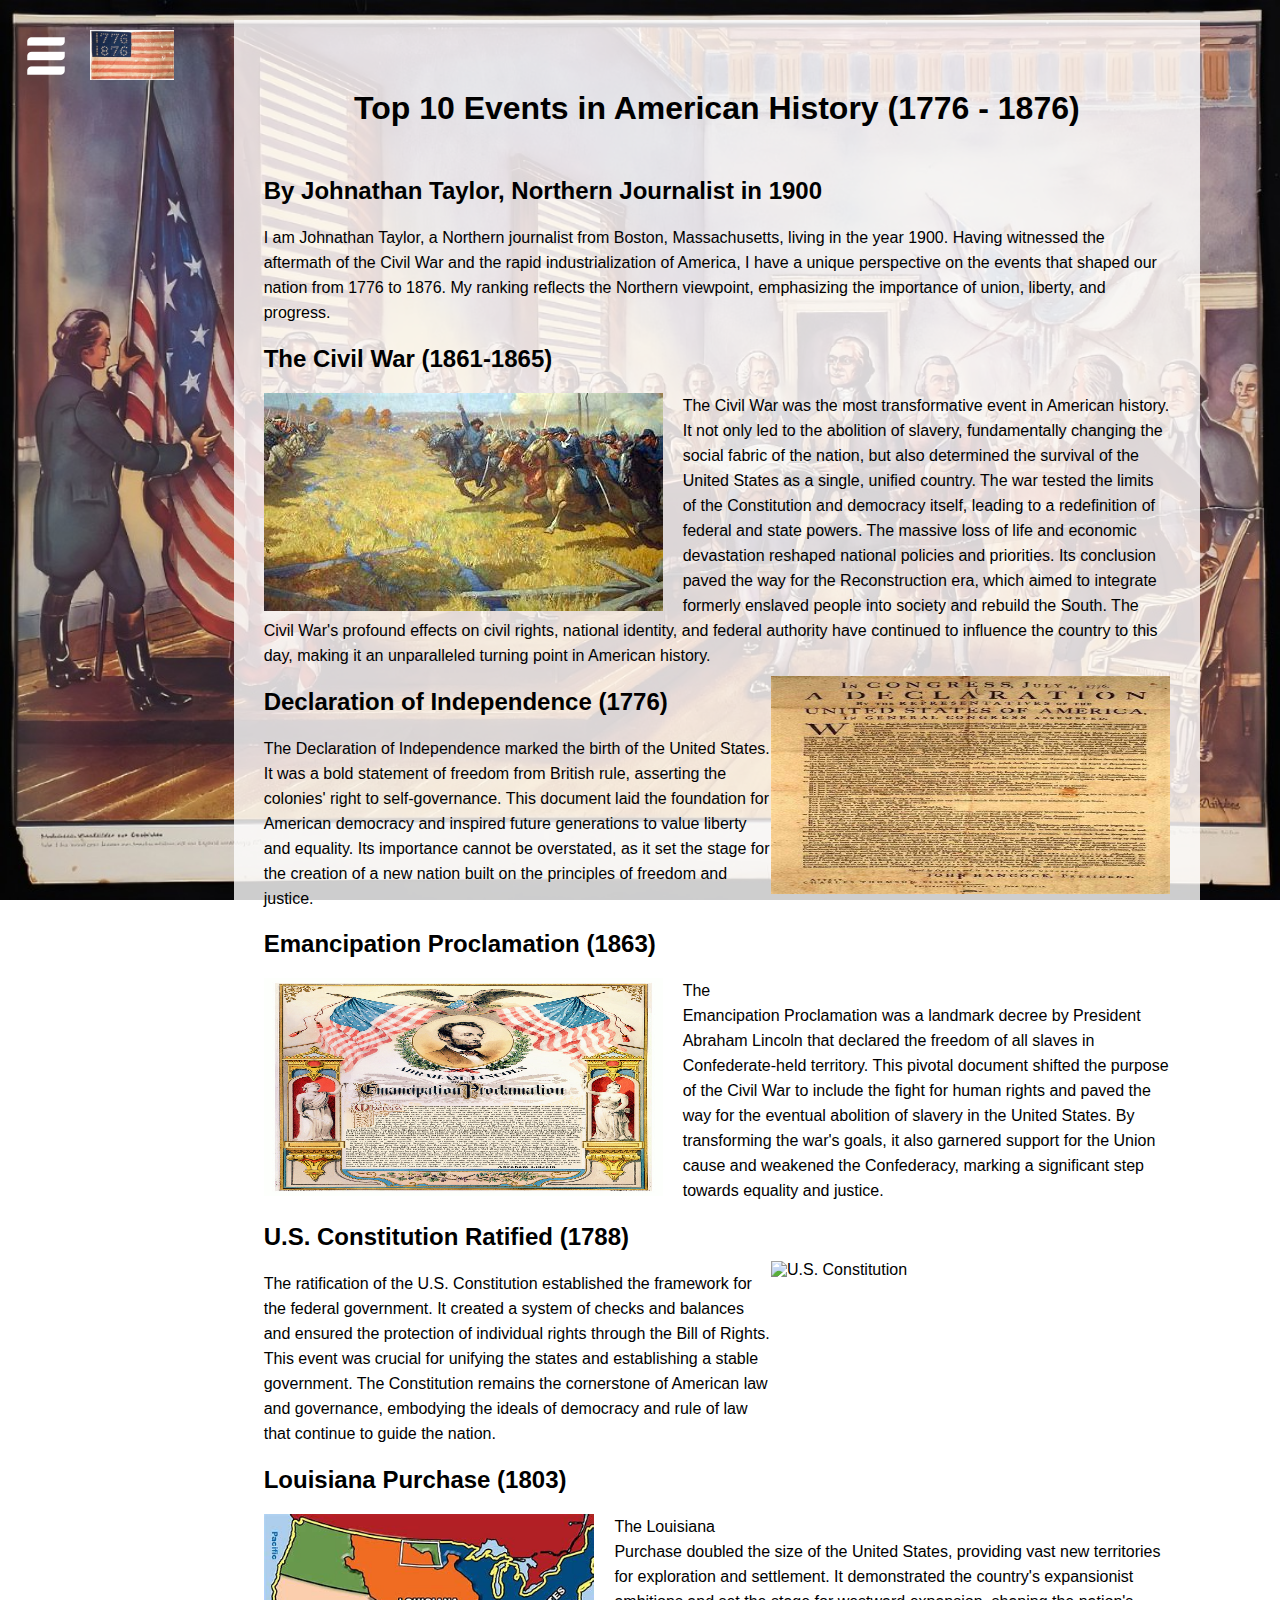
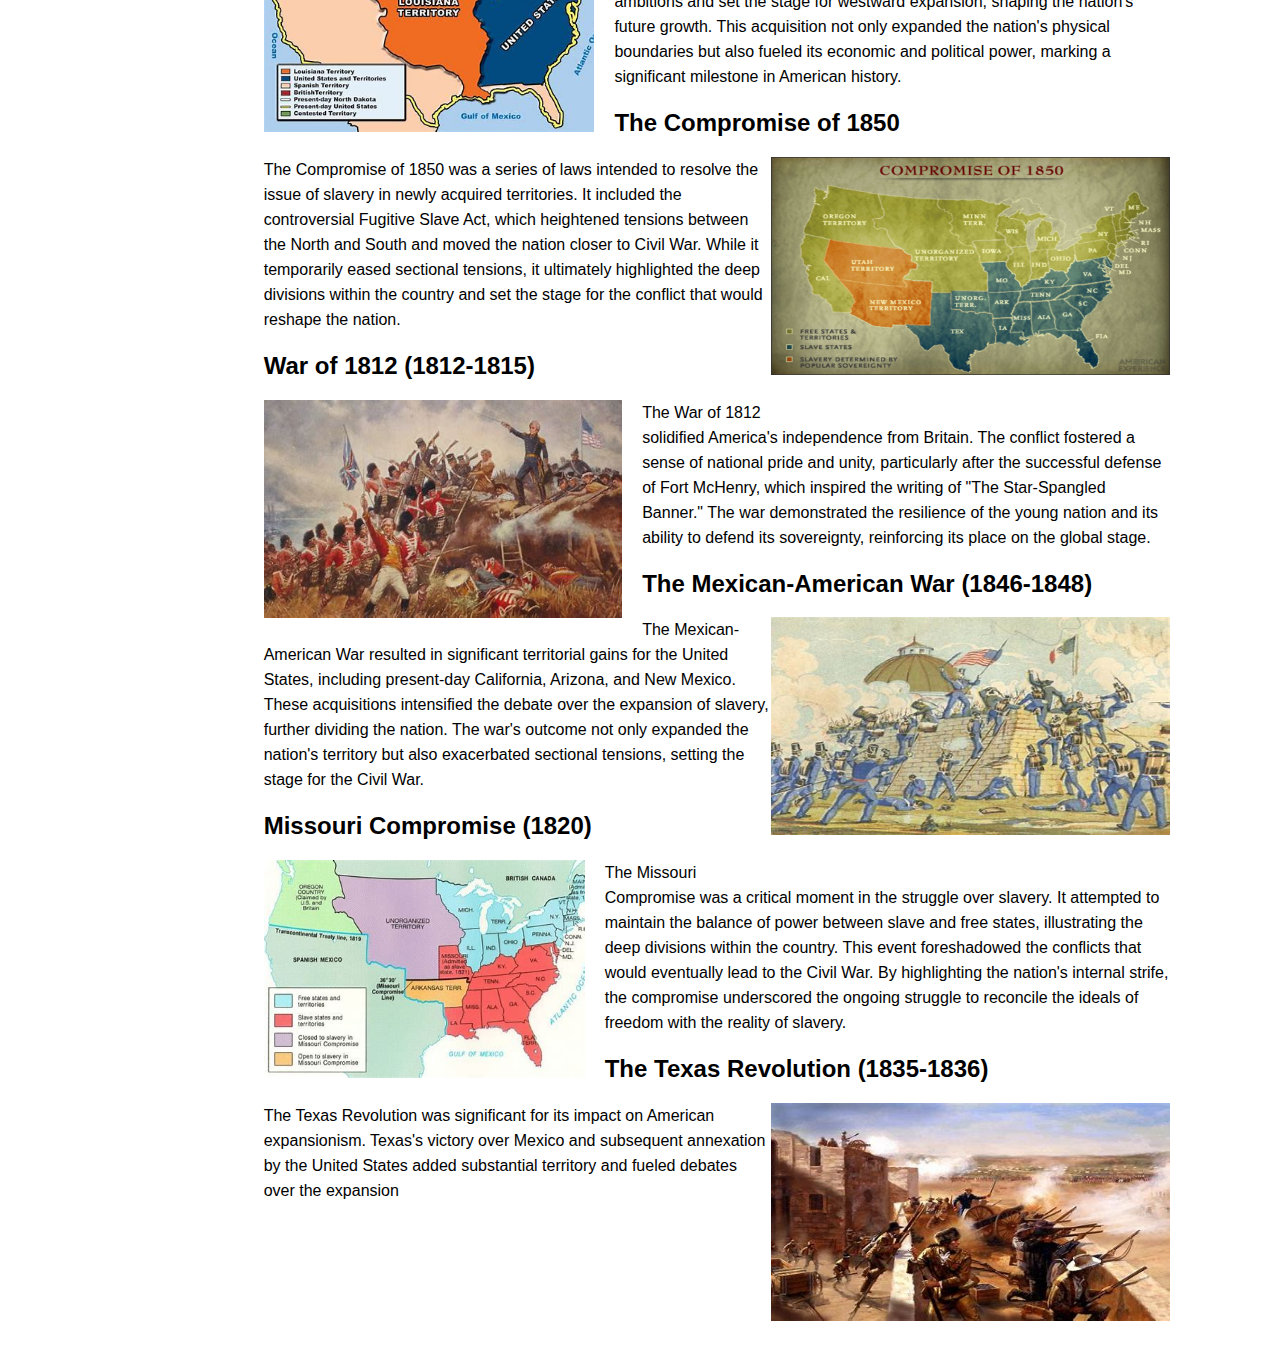
==== indez.html @ f1295c0d "Add files via upload" ====
<!DOCTYPE html>
<html lang="en">
<head>
    <meta charset="UTF-8">
    <meta name="viewport" content="width=device-width, initial-scale=1.0">
    <title>Top 10 Events in American History (1776 - 1876)</title>
    <link rel="stylesheet" href="st.css">
    <link rel="icon" href="american-flag-logo-png-4.png" type="image/png">
    <script src="history.js" defer></script>
</head>
<body>
    <div class="container">
        <div class="header">
        <div class="leftsection">
        <button id="hamburger-menu">
            <img src="icons8-hamburger-menu-50 (1).png" alt="Menu">
        </button>
        <img class="logo" src="image2.png" alt="">

    </div>
</div>
        <aside id="sidebar" class="sidebar">
            <button id="hamburger-inside">
                <img src="icons8-x-50 (1).png" alt="Menu">
            </button>
            <ul>
                <li><a href="#event1">The Civil War (1861-1865)</a></li>
                <li><a href="#event2">Declaration of Independence (1776)</a></li>
                <li><a href="#event3">Emancipation Proclamation (1863)</a></li>
                <li><a href="#event4">U.S. Constitution Ratified (1788)</a></li>
                <li><a href="#event5">Louisiana Purchase (1803)</a></li>
                <li><a href="#event6">The Compromise of 1850</a></li>
                <li><a href="#event7">War of 1812 (1812-1815)</a></li>
                <li><a href="#event8">The Mexican-American War (1846-1848)</a></li>
                <li><a href="#event9">Missouri Compromise (1820)</a></li>
                <li><a href="#event10">The Texas Revolution (1835-1836)</a></li>
            </ul>
        </aside>
        <main class="content">
            <h1>Top 10 Events in American History (1776 - 1876)</h1>
            <h2>By Johnathan Taylor, Northern Journalist in 1900</h2>
            <p class="event-description">I am Johnathan Taylor, a Northern journalist from Boston, Massachusetts, living in the year 1900. Having witnessed the aftermath of the Civil War and the rapid industrialization of America, I have a unique perspective on the events that shaped our nation from 1776 to 1876. My ranking reflects the Northern viewpoint, emphasizing the importance of union, liberty, and progress.</p>

            <div class="event" id="event1">
                <h2>The Civil War (1861-1865)</h2>
                <img class="image" src="image1.png" alt="Civil War">
                <p class="event-description">
                    The Civil War was the most transformative event in American history. It not only led to the abolition of slavery, fundamentally changing the social fabric of the nation, but also determined the survival of the United States as a single, unified country. The war tested the limits of the Constitution and democracy itself, leading to a redefinition of federal and state powers. The massive loss of life and economic devastation reshaped national policies and priorities. Its conclusion paved the way for the Reconstruction era, which aimed to integrate formerly enslaved people into society and rebuild the South. The Civil War's profound effects on civil rights, national identity, and federal authority have continued to influence the country to this day, making it an unparalleled turning point in American history.
                </p>
            </div>

            <div class="event" id="event2">
                <h2 style="display: flex;">Declaration of Independence (1776)</h2>
                <img class="image2 image3" src="image5.png"style=" position: relative;
                top: -60px; " alt="Declaration of Independence">
                <p class="event-description">
                    The Declaration of Independence marked the birth of the United States. It was a bold statement of freedom from British rule, asserting the colonies' right to self-governance. This document laid the foundation for American democracy and inspired future generations to value liberty and equality. Its importance cannot be overstated, as it set the stage for the creation of a new nation built on the principles of freedom and justice.
                </p>
            </div>

            <div class="event" id="event3">
                <h2>Emancipation Proclamation (1863)</h2>
                <img class="image" src="image3.png" style="height: 218px;width: 399px;" alt="Emancipation Proclamation">
                <p class="event-description">
                    The Emancipation Proclamation was a landmark decree by President Abraham Lincoln that declared the freedom of all slaves in Confederate-held territory. This pivotal document shifted the purpose of the Civil War to include the fight for human rights and paved the way for the eventual abolition of slavery in the United States. By transforming the war's goals, it also garnered support for the Union cause and weakened the Confederacy, marking a significant step towards equality and justice.
                </p>
            </div>

            <div class="event" id="event4">
                <h2>U.S. Constitution Ratified (1788)</h2>
                <img class="image2" src="image6.png" style=" position: relative;
                top: -10px; "alt="U.S. Constitution">
                <p class="event-description">
                    The ratification of the U.S. Constitution established the framework for the federal government. It created a system of checks and balances and ensured the protection of individual rights through the Bill of Rights. This event was crucial for unifying the states and establishing a stable government. The Constitution remains the cornerstone of American law and governance, embodying the ideals of democracy and rule of law that continue to guide the nation.
                </p>
            </div>

            <div class="event" id="event5">
                <h2>Louisiana Purchase (1803)</h2>
                <img class="image" src="image7.png" alt="Louisiana Purchase">
                <p class="event-description">
                    The Louisiana Purchase doubled the size of the United States, providing vast new territories for exploration and settlement. It demonstrated the country's expansionist ambitions and set the stage for westward expansion, shaping the nation's future growth. This acquisition not only expanded the nation's physical boundaries but also fueled its economic and political power, marking a significant milestone in American history.
                </p>
            </div>

            <div class="event" id="event6">
                <h2>The Compromise of 1850</h2>
                <img class="image2" src="image8.png" alt="Compromise of 1850">
                <p class="event-description">
                    The Compromise of 1850 was a series of laws intended to resolve the issue of slavery in newly acquired territories. It included the controversial Fugitive Slave Act, which heightened tensions between the North and South and moved the nation closer to Civil War. While it temporarily eased sectional tensions, it ultimately highlighted the deep divisions within the country and set the stage for the conflict that would reshape the nation.
                </p>
            </div>

            <div class="event" id="event7">
                <h2>War of 1812 (1812-1815)</h2>
                <img class="image" src="image9.png" alt="War of 1812">
                <p class="event-description">
                    The War of 1812 solidified America's independence from Britain. The conflict fostered a sense of national pride and unity, particularly after the successful defense of Fort McHenry, which inspired the writing of "The Star-Spangled Banner." The war demonstrated the resilience of the young nation and its ability to defend its sovereignty, reinforcing its place on the global stage.
                </p>
            </div>

            <div class="event" id="event8">
                <h2>The Mexican-American War (1846-1848)</h2>
                <img class="image2" src="image10.png" alt="Mexican-American War">
                <p class="event-description">
                    The Mexican-American War resulted in significant territorial gains for the United States, including present-day California, Arizona, and New Mexico. These acquisitions intensified the debate over the expansion of slavery, further dividing the nation. The war's outcome not only expanded the nation's territory but also exacerbated sectional tensions, setting the stage for the Civil War.
                </p>
            </div>

            <div class="event" id="event9">
                <h2>Missouri Compromise (1820)</h2>
                <img class="image" src="image11.png" alt="Missouri Compromise">
                <p class="event-description">
                    The Missouri Compromise was a critical moment in the struggle over slavery. It attempted to maintain the balance of power between slave and free states, illustrating the deep divisions within the country. This event foreshadowed the conflicts that would eventually lead to the Civil War. By highlighting the nation's internal strife, the compromise underscored the ongoing struggle to reconcile the ideals of freedom with the reality of slavery.
                </p>
            </div>

            <div class="event" id="event10">
                <h2>The Texas Revolution (1835-1836)</h2>
                <img class="image2" src="image12.png" alt="Texas Revolution">
                <p class="event-description">
                    The Texas Revolution was significant for its impact on American expansionism. Texas's victory over Mexico and subsequent annexation by the United States added substantial territory and fueled debates over the expansion
                    </main>
                    <style>
                        body {
    font-family: Arial, sans-serif;
    margin: 0;
    color: rgb(0, 0, 0);
    background-image: url(image.png);
    background-size: 100%;
    background-repeat:round;
    background-attachment: fixed;
    
}
html {
    overflow-y: scroll; 
    height: 100%; 
    
}

.container {
    display: flex;
   min-height: 100vh;
   
}

.sidebar {
    position: fixed;
    left: -300px;
    width: 300px;
    height: 100%;
    background-color: #532d2d;
    transition: left 0.3s ease; 
    padding-top: 20px;
}

.sidebar.active {
    left: 0; 
}

.sidebar h2 {
    color: #ecf0f1;
    text-align: center;
}

.sidebar ul {
    list-style-type: disc;
    padding: 0;
}

.sidebar ul li {
    margin: 15px 0;
}

.sidebar ul li a {
    color: #ecf0f1;
    text-decoration: none;
    font-size: 1.1em;
    transition: color 0.3s;
    margin-left: 10px;
}

.sidebar ul li a:hover {
    color: #3498db;
}

@media (max-width: 768px) {
    .container {
        flex-direction: column;
    }

    .sidebar {
        width: 100%;
        height: auto;
        position: static;
    }
}

#hamburger-menu, #hamburger-inside {
    height: 80px;
    margin: 50px;
    border: none;
    background-color: transparent;
}

#hamburger-inside {
    height: 80px;
    margin: 0px;
    padding-left: 30px;
    padding-bottom: 10px;
}

#hamburger-menu {
    margin-top: 60px;
}

.content {
    margin-top: 20px;
    background: #3498db;
    padding: 20px 30px;
    flex: 1;
    
    background-color:  rgba(255, 255, 255, 0.8);
    margin-left: 50px;
    margin-right: 80px;
    box-sizing: border-box;
    
}

h1 {
    margin-bottom: 50px;
    text-align: center;
    margin-top: 50px;
}

.event-description {
    line-height: 25px;
}

#event2 {
    display: block;
}

.image {
    float: left;
    margin-right: 20px;
    height: 218px;
}

#hamburger-menu {
    height: 60px;
    width: 60px;
    margin: 15px;
    margin-top: 30px;
}

.leftsection {
    display: flex;
    align-items: center;
    height: 100px;
}

.logo {
    height: 50px;
    margin-right: 10px;
    margin-top: 10px;
    align-items: center;
}

img {
   
    overflow: clip;
}

.header {
    height: 55px;
    display: flex;
    flex-direction: row;
    justify-content: space-between;
    position:sticky;
    top: 0;
    left: 0;
    right: 0;
    z-index: 0;
    background-color: transparent;
    border-bottom-width: 1px;
    border-bottom-style: solid;
    border-bottom-color: transparent;

}

.image3 {
    width: 399px;
    height: 250px;
}

.image2 {
    float: right;
    height: 218px;
    width: 399px;
    padding-bottom: 30px;
}

                    </style>
                    <script>
                        document.addEventListener("DOMContentLoaded", function() {
    var sidebar = document.getElementById("sidebar");
    var hamburgerMenu = document.getElementById("hamburger-menu");
    var hamburgerInside = document.getElementById("hamburger-inside");

    function toggleSidebar() {
        sidebar.classList.toggle("active");
    }

    hamburgerMenu.addEventListener("click", function(event) {
        event.stopPropagation(); // Prevent the click event from bubbling up
        toggleSidebar();
    });

    hamburgerInside.addEventListener("click", function(event) {
        event.stopPropagation(); // Prevent the click event from bubbling up
        toggleSidebar();
    });

    document.addEventListener("click", function(event) {
        if (!sidebar.contains(event.target) && !hamburgerMenu.contains(event.target) && !hamburgerInside.contains(event.target)) {
            sidebar.classList.remove("active");
        }
    });
});
document.body.style.overflow = 'auto';
                    </script>
---- st.css ----
body {
    font-family: Arial, sans-serif;
    margin: 0;
    color: rgb(0, 0, 0);
    background-image: url(image.png);
    background-size: 100%;
    background-repeat:round;
    background-attachment: fixed;
    
}
html {
    overflow-y: scroll; 
    height: 100%; 
    
}

.container {
    display: flex;
   min-height: 100vh;
   
}

.sidebar {
    position: fixed;
    left: -300px;
    width: 300px;
    height: 100%;
    background-color: #532d2d;
    transition: left 0.3s ease; 
    padding-top: 20px;
}

.sidebar.active {
    left: 0; 
}

.sidebar h2 {
    color: #ecf0f1;
    text-align: center;
}

.sidebar ul {
    list-style-type: disc;
    padding: 0;
}

.sidebar ul li {
    margin: 15px 0;
}

.sidebar ul li a {
    color: #ecf0f1;
    text-decoration: none;
    font-size: 1.1em;
    transition: color 0.3s;
    margin-left: 10px;
}

.sidebar ul li a:hover {
    color: #3498db;
}

@media (max-width: 768px) {
    .container {
        flex-direction: column;
    }

    .sidebar {
        width: 100%;
        height: auto;
        position: static;
    }
}

#hamburger-menu, #hamburger-inside {
    height: 80px;
    margin: 50px;
    border: none;
    background-color: transparent;
}

#hamburger-inside {
    height: 80px;
    margin: 0px;
    padding-left: 30px;
    padding-bottom: 10px;
}

#hamburger-menu {
    margin-top: 60px;
}

.content {
    margin-top: 20px;
    background: #3498db;
    padding: 20px 30px;
    flex: 1;
    
    background-color:  rgba(255, 255, 255, 0.8);
    margin-left: 50px;
    margin-right: 80px;
    box-sizing: border-box;
    
}

h1 {
    margin-bottom: 50px;
    text-align: center;
    margin-top: 50px;
}

.event-description {
    line-height: 25px;
}

#event2 {
    display: block;
}

.image {
    float: left;
    margin-right: 20px;
    height: 218px;
}

#hamburger-menu {
    height: 60px;
    width: 60px;
    margin: 15px;
    margin-top: 30px;
}

.leftsection {
    display: flex;
    align-items: center;
    height: 100px;
}

.logo {
    height: 50px;
    margin-right: 10px;
    margin-top: 10px;
    align-items: center;
}

img {
   
    overflow: clip;
}

.header {
    height: 55px;
    display: flex;
    flex-direction: row;
    justify-content: space-between;
    position:sticky;
    top: 0;
    left: 0;
    right: 0;
    z-index: 0;
    background-color: transparent;
    border-bottom-width: 1px;
    border-bottom-style: solid;
    border-bottom-color: transparent;

}

.image3 {
    width: 399px;
    height: 250px;
}

.image2 {
    float: right;
    height: 218px;
    width: 399px;
    padding-bottom: 30px;
}
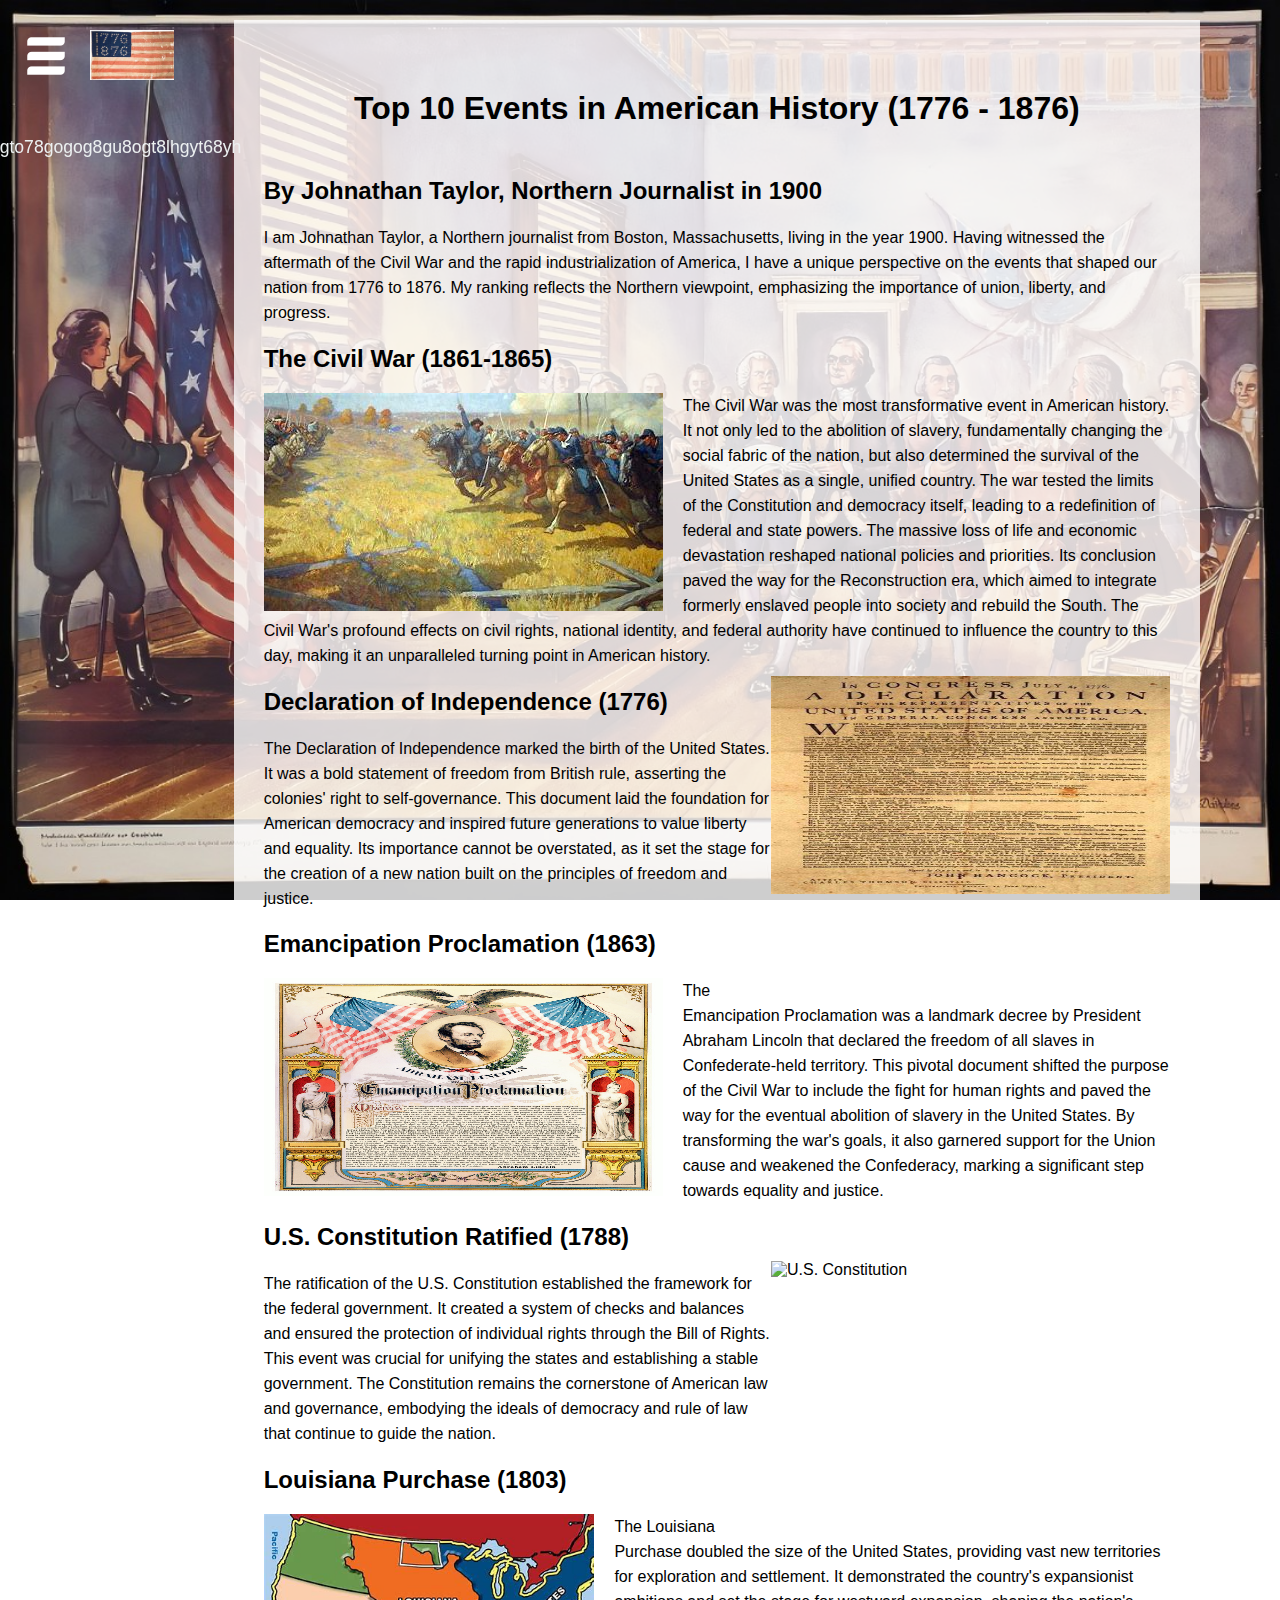
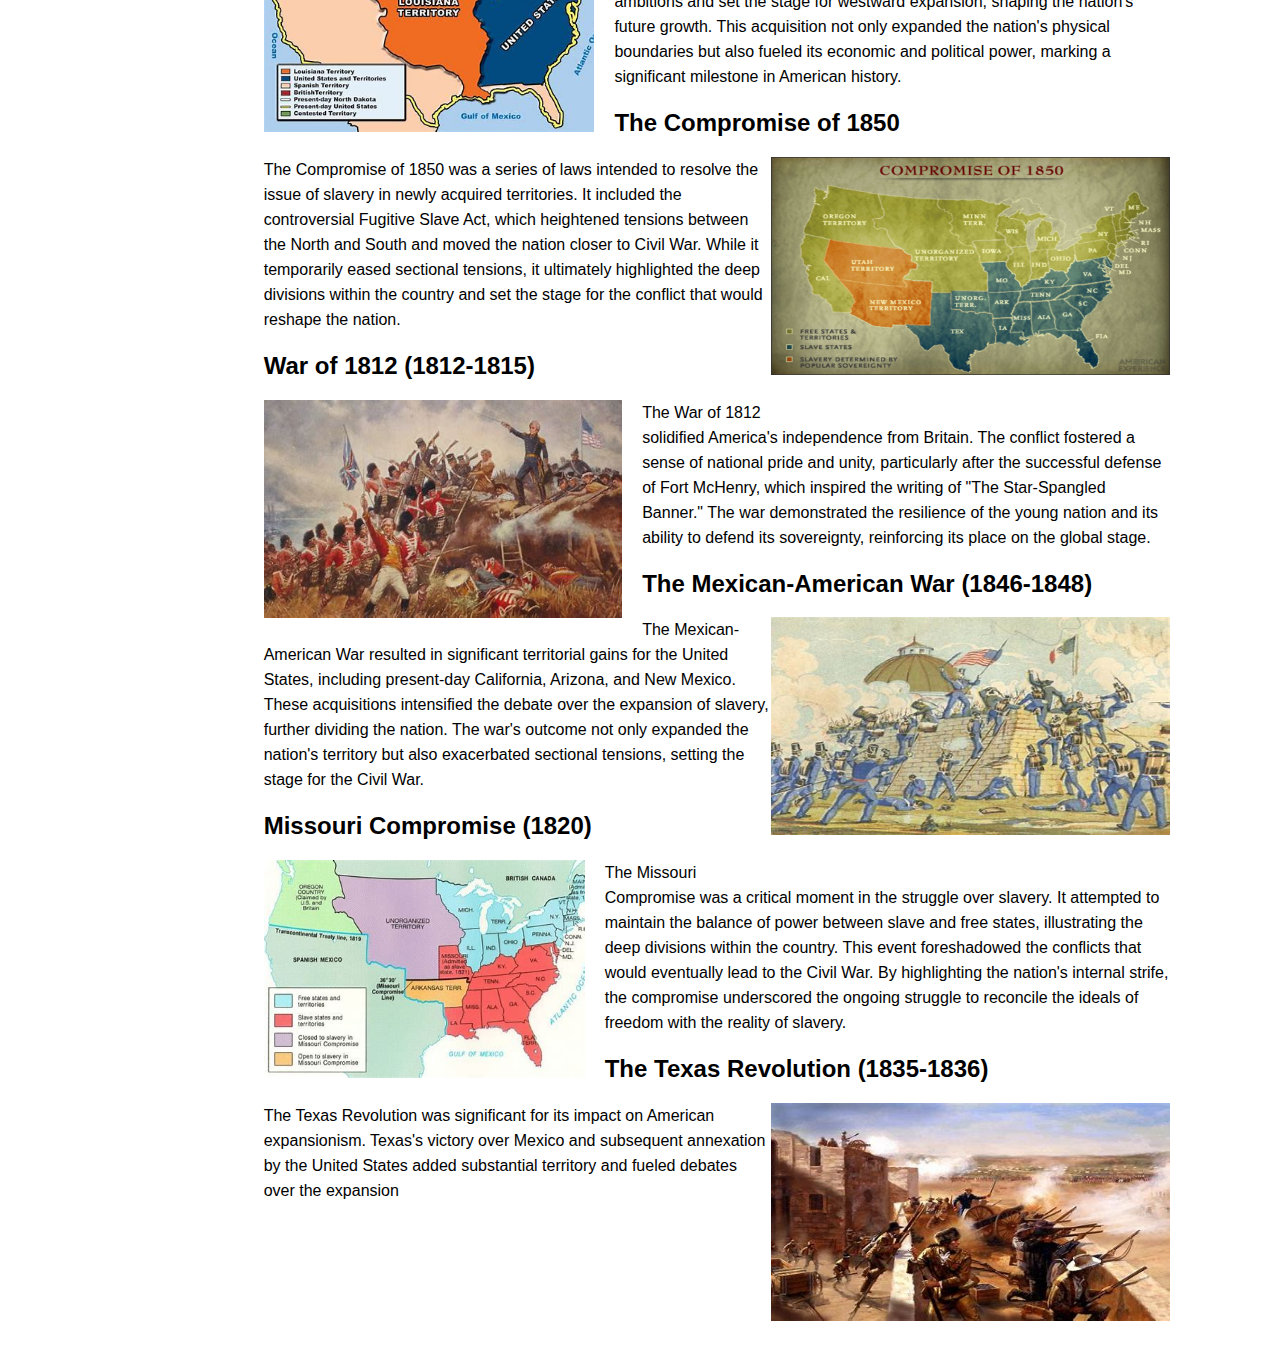
==== commit bc3c0e27: "Update indez.html" ====
--- a/indez.html
+++ b/indez.html
@@ -24,7 +24,7 @@
                 <img src="icons8-x-50 (1).png" alt="Menu">
             </button>
             <ul>
-                <li><a href="#event1">The Civil War (1861-1865)</a></li>
+                <li><a href="#event1">The Civil Wa0rgh8h8hgyhguyygyuggugyuguygogto78gogog8gu8ogt8lhgyt68yh (1861-1865)</a></li>
                 <li><a href="#event2">Declaration of Independence (1776)</a></li>
                 <li><a href="#event3">Emancipation Proclamation (1863)</a></li>
                 <li><a href="#event4">U.S. Constitution Ratified (1788)</a></li>
@@ -329,4 +329,4 @@
     });
 });
 document.body.style.overflow = 'auto';
-                    </script>+                    </script>
